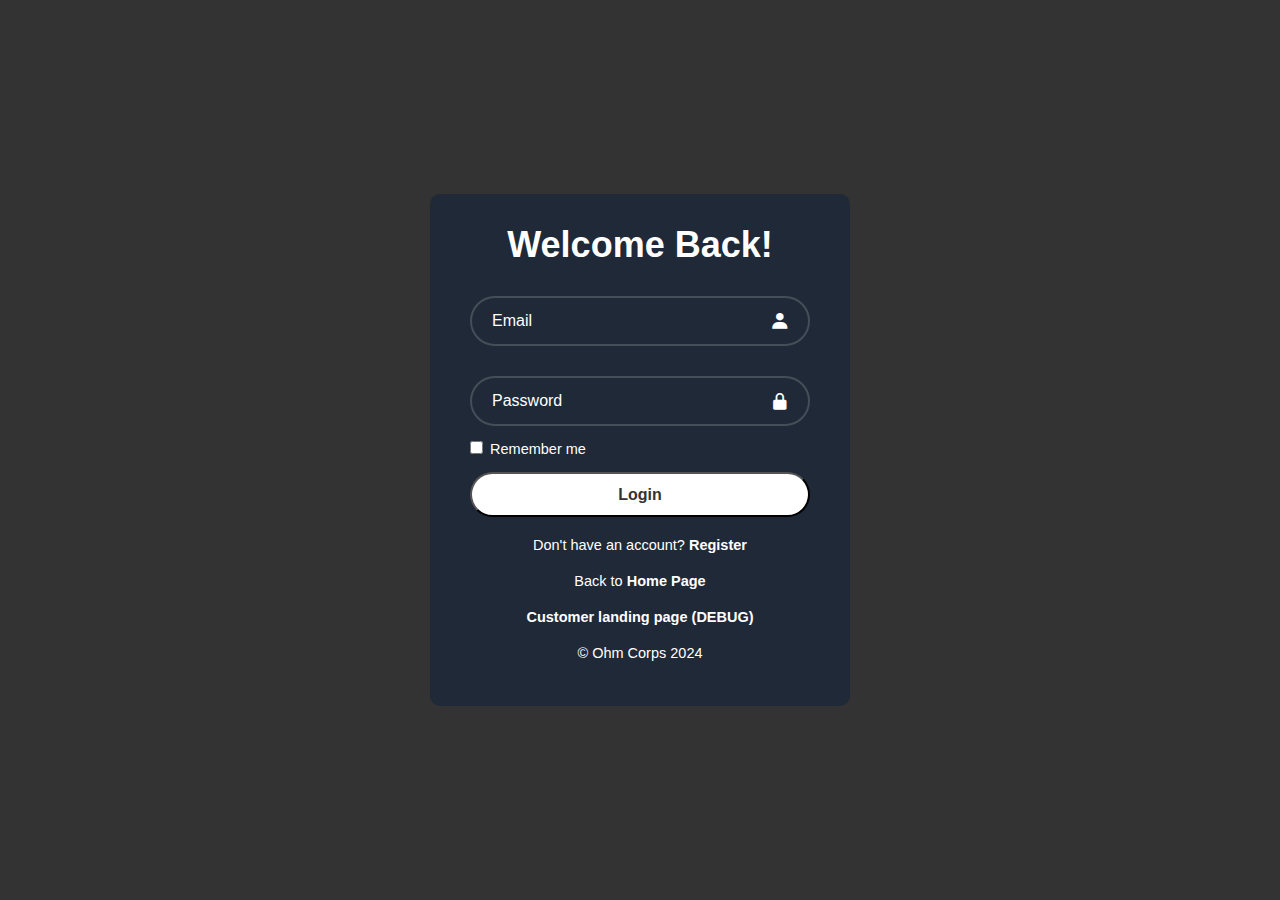
==== login-page.html @ 404cc388 "Add files via upload" ====
<!DOCTYPE html>
<html lang="en">
<head>
    <meta charset="UTF-8">
    <meta name="viewport" content="width=device-width, initial-scale=1.0">
    <link rel="stylesheet" href="css/login-styles.css">
    <link href='https://unpkg.com/boxicons@2.1.4/css/boxicons.min.css' rel='stylesheet'>
    <title>Login</title>
</head>
<body>
    <div class="wrapper">
        <form>
            <h1>Welcome Back!</h1>

            <div class="input-box">
                <input type="email" placeholder="Email" required>
                <i class='bx bxs-user'></i>
            </div>

            <div class="input-box">
                <input type="password" placeholder="Password" required>
                <i class='bx bxs-lock-alt' ></i>
            </div>

            <div class="remember-forgot">
                <label><input type="checkbox"> Remember me</label>
            </div>

            <button type="submit" class="btn">Login</button>

            <div class="register-link">
                <p>Don't have an account?
                    <a href="register-page.html">Register</a>
                </p>
            </div>

            <div class="home-link">
                <p>Back to
                    <a href="index.html">Home Page</a>
                </p>

            <div class="home-link">
            <p>
                 <a href="customer-homepage.html">Customer landing page (DEBUG)</a>
            </p>

            <div class="register-link">
                <p> &copy; Ohm Corps 2024</p>
            </div>

            </div>

        </form>
    </div>
</body>
</html>
---- css/login-styles.css ----
* {
    padding: 0;
    margin: 0;
    box-sizing: border-box;
    font-family: sans-serif;
}

body {
display: flex;
justify-content: center;
align-items: center;
min-height: 100vh;
background-color: #333;
}

.wrapper {
    width: 420px;
    background-color: #1f2937;
    color: white;
    border-radius: 10px;
    padding: 30px 40px;
    
}

.wrapper h1 {
    font-size: 36px;
    text-align: center;
}

.wrapper .input-box {
    width: 100%;
    height: 50px;
    margin: 30px 0;
    position: relative;
}

.input-box input {
    width: 100%;
    height: 100%;
    background: transparent;
    border: none;
    outline: none;
    color: white;
    border: 2px solid rgba(225, 225, 225, .2);
    border-radius: 40px;
    padding: 20px 45px 20px 20px;
}

.input-box input::placeholder {
    color: white;
    font-size: 16px;
}

.input-box input:focus {
    background-color: lightslategrey;
}

.input-box i {
    position: absolute;
    right: 20px;
    top: 50%;
    transform: translateY(-50%);
    font-size: 20px;
}

.wrapper .remember-forgot {
    display: flex;
    justify-content: flex-start;
    font-size: 14.5px;
    margin: -15px 0 15px;
}

.remember-forgot label input {
    accent-color: white;
    margin-right: 3px;
}

.wrapper .btn {
    width: 100%;
    height: 45px;
    background: white;
    outline: none;
    border-radius: 40px;
    box-shadow: 0 0 1px rgba(0, 0, 0, .1);
    cursor: pointer;
    font-size: 16px;
    color: #333;
    font-weight: 600;

}

.wrapper .register-link {
    font-size: 14.5px;
    text-align: center;
    margin: 20px 0 15px;
}

.register-link p a {
    color: white;
    text-decoration: none;
    font-weight: 600;
}

.register-link p a:hover {
    text-decoration: underline;
}

.wrapper .home-link {
    font-size: 14.5px;
    text-align: center;
    margin: 20px 0 15px;
}

.home-link p a {
    color: white;
    text-decoration: none;
    font-weight: 600;
}

.home-link p a:hover {
    text-decoration: underline;
}

.wrapper .btn:hover {
    background: whitesmoke;
}
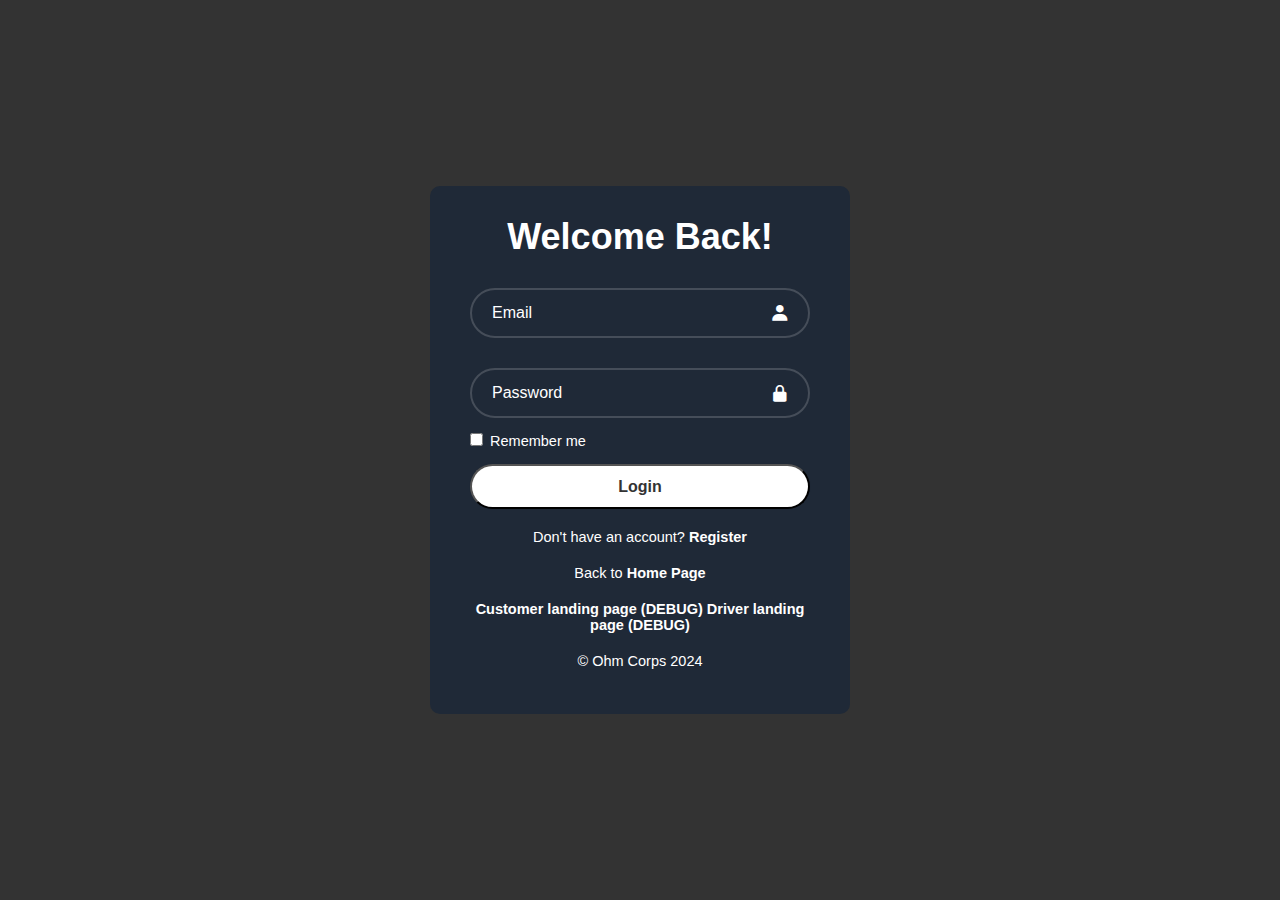
==== commit 1c24a551: "Add driver-homepage debug link" ====
--- a/login-page.html
+++ b/login-page.html
@@ -42,6 +42,7 @@
             <div class="home-link">
             <p>
                  <a href="customer-homepage.html">Customer landing page (DEBUG)</a>
+                 <a href="driver-homepage.html">Driver landing page (DEBUG)</a>
             </p>
 
             <div class="register-link">
